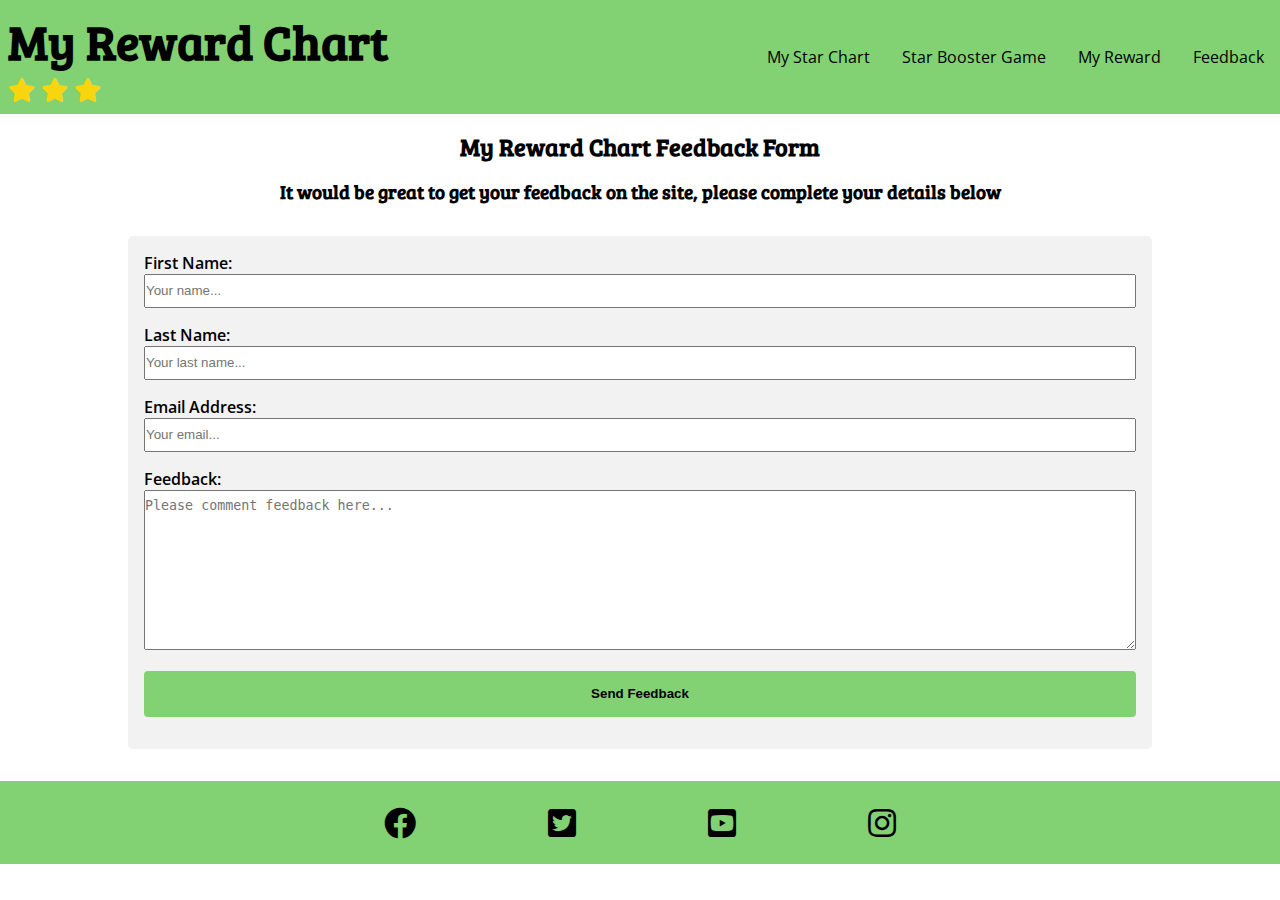
==== feedback.html @ e134c60d "write up the feedback form and style correctly" ====
<!DOCTYPE html>
<html lang="en">
<head>
    <meta charset="UTF-8">
    <meta http-equiv="X-UA-Compatible" content="IE=edge">
    <meta name="viewport" content="width=device-width, initial-scale=1.0">

    <!--favicon, font awesome and css stylesheet link-->

    <link rel="apple-touch-icon" sizes="180x180" href="/apple-touch-icon.png">
    <link rel="icon" type="image/png" sizes="32x32" href="/favicon-32x32.png">
    <link rel="icon" type="image/png" sizes="16x16" href="/favicon-16x16.png">
    <link rel="manifest" href="/site.webmanifest">
    <link rel="stylesheet" href="//use.fontawesome.com/releases/v5.15.3/css/all.css">
    <link rel="stylesheet" href="assets/css/style.css">
    <title>My Reward Chart | Feedback</title>
</head>
<body>

    <!--title and nav bar-->

    <header class="navbar-container">
        <a href="index.html" class="title">
            <h1>My Reward Chart</h1>
            <i class="fas fa-star"></i>
            <i class="fas fa-star"></i>
            <i class="fas fa-star"></i>                
        </a>
                
        <nav>
            <a href="#" class="toggle-button">
                <span class="bar"></span>
                <span class="bar"></span>
                <span class="bar"></span>
            </a>
            <div class="navbar-links">
                <ul>
                    <li><a href="index.html">My Star Chart</a></li>
                    <li><a href="game.html">Star Booster Game</a></li>
                    <li><a href="x">My Reward</a></li>
                    <li><a href="feedback.html">Feedback</a></li>
                </ul>                
            </div>
        </nav>            
    </header>

    <!--feedback form-->

    <section>
        <div class="feedback-container">
            <h2 class="feedback-title">My Reward Chart Feedback Form</h2>
            <h3 class="feedback-outline">It would be great to get your feedback on the site, please complete your details below</h3>
            <form action="https://formdump.codeinstitute.net/" method="POST" name="feedback-form" class="feedback-form">
                <label for="fname">First Name:</label> 
                <input type="text" id="fname" name="fname" placeholder="Your name..." required>
                <br>
                <label for="lname">Last Name:</label>
                <input type="text" id="lname" name="lname" placeholder="Your last name..."required>
                <br>
                <label for="email">Email Address:</label>
                <input type="email" id="email" name="email" placeholder="Your email..."required>
                <br>
                <label for="feedback">Feedback:</label>
                <textarea id="feedback" name="feedback" placeholder="Please comment feedback here..."></textarea>
                <br>
                <input type="submit" value="Send Feedback" class="feedback-btn">
            </form>
        </div>
    </section>

    <!--footer-->

    <footer>
        <ul class="social-networks">
            <li>
                <a href="https://facebook.com" target=_blank rel="noopener" aria-label="Visit our Facebook page (opens in a new tab)"><i class="fab fa-facebook"></i></a>
            </li>
            <li>
                <a href="https://twitter.com" target=_blank rel="noopener" aria-label="Visit our Twitter page (opens in a new tab)"><i class="fab fa-twitter-square"></i></a>
            </li>
            <li>
                <a href="https://youtube.com" target=_blank rel="noopener" aria-label="Visit our YouTube page (opens in a new tab)"><i class="fab fa-youtube-square"></i></a>
            </li>
            <li>
                <a href="https://instagram.com" target=_blank rel="noopener" aria-label="Visit our Instagram page (opens in a new tab)"><i class="fab fa-instagram"></i></a>
            </li>
        </ul>
    </footer>

    <!--link to javascript-->

    <script src="assets/js/script.js"></script>

</body>
</html>
---- assets/css/style.css ----
@import url('https://fonts.googleapis.com/css2?family=Bree+Serif&family=Open+Sans&display=swap');

:root {
    --background: #82D173;
    --cell-size: 100px;
    --mark-size: calc(var(--cell-size) * 0.9);
}

* {
    margin: 0;
    padding: 0;
    box-sizing: border-box;
}

body {
    font-family: 'Open Sans', sans-serif;
}

h1,
h2,
h3 {
    font-family: 'Bree Serif', serif;
}

.fa-star {
    color: rgb(248, 213, 15);
}

/* headings and nav bar */

.navbar-container {
    display: flex;
    position: relative;
    justify-content: space-between;
    align-items: center;
    background: var(--background);
}

.title {
    margin: 0.5rem 4rem 0.5rem 0.5rem;
    font-size: 1.5rem;
    text-decoration: none;
    color: black;
}

.title i {
    font-size: 1.5rem;
}

.navbar-links {
    height: 100%;
}

.navbar-links ul {
    display: flex;
}

.navbar-links li {
    list-style: none;
}

.navbar-links li a {
    display: block;
    color: black;
    text-decoration: none;
    padding: 1rem;
}

.navbar-links li:hover {
    background-color: #C8EBC1;
}

.navbar-links li a:hover {
    text-decoration: underline;
    font-weight: bold;
}

.toggle-button {
    position: absolute;
    top: 5rem;
    right: 1rem;
    display: none;
    flex-direction: column;
    justify-content: space-between;
    width: 30px;
    height: 20px;
}

.toggle-button .bar {
    height: 4px;
    width: 100%;
    background-color: black;
    border-radius: 10px;
}

@media screen and (max-width: 760px) {
    nav {
        width: 100%;
    }

    .navbar-container {
        flex-direction: column;
        align-items: flex-start;
        width: 100%;
    }

    .toggle-button {
        display: flex;
    }

    .navbar-links {
        display: none;
        width: 100%;
    }

    .navbar-links ul {
        width: 100%;
        flex-direction: column;
    }

    .navbar-links ul li {
        text-align: center;
    }

    .navbar-links ul li a {
        padding: 0.5rem 1rem;
    }

    .navbar-links.active {
        display: flex;
    }
}

/* my task and my stars */

.task-container {
    padding: 1rem 0.5rem;
    background-color: #6290C3;
    text-align: center;
    border: 5px solid #3E6165;
    margin: 5px;
}

.task-container input {
    margin-top: 1rem;
    width: 90%;
    padding: 0.75rem;
}

#task-add {
    background: #6D213C;
    color: white;
    font-weight: bold;
}

#task-add:hover {
    color: #6D213C;
    background: white; 
}

.stars-container {
    padding: 1rem 0.5rem;
    background-color: #FE4134;
    text-align: center;
    border: 5px solid #3E6165;
    margin: 5px;
}

.stars-container p {
    margin-top: 1rem;
    padding: 0.75rem;
    font-size: 1.2rem;
}

.stars-container i {
    font-size: 1.5rem;
}

/* my reward chart */

.control::after {
    font-family: "Font Awesome 5 Free";
    font-weight: 900;
    content: "\f005";
    color: rgba(248, 213, 15, 0.2);
}

#star:checked ~ .control::after {
    font-family: "Font Awesome 5 Free";
    font-weight: 900;
    content: "\f005";
    color: rgb(248, 213, 15);
    font-size: 1.2rem;
}

.star-box {
    position: relative;
}

.hidden {
    position: absolute;
    top: 50%;
    left: 50%;
    transform: translate(-50%, -50%);
    height: 35px;
    width: 35px;
    opacity: 0;
    cursor: pointer;
}

table {
    width: 100%;
    border-collapse: collapse;
    border: 5px solid #82D173;
}

table tr:nth-of-type(even) { 
    background: #eee; 
}

table th { 
    background: #3E6165; 
    color: white; 
    font-weight: bold; 
}
  
table th, 
table td { 
    padding: 1rem; 
    border: 1px solid #ccc; 
    text-align: center; 
}

@media screen and (max-width: 760px) {
    .reward-chart-table thead {
        display: none;
    }

    .reward-chart-table tr,
    .reward-chart-table td {
        display: block;
    }

    .reward-chart-table tr:not(last-child) {
        border-bottom: 5px solid #ccc;
    }

    .reward-chart-table td {
        padding-left: 54%;
        position: relative;
    }

    .reward-chart-table td::before {
        position: absolute;
        padding: 5px;
        padding-top: 16px;
        left: 0;
        top: 0;
        bottom: 0;
        width: 50%;
        content: attr(data-col-title);
        background: #3E6165; 
        color: white; 
        font-weight: bold;
    }
}

/* page links */

.booster-button,
.reward-button {
    display: block;
    color: white;
    text-align: center;
    border: 5px solid #3E6165;
    padding: 1rem;
    text-decoration: none;
    text-transform: uppercase;
    margin: 5px;
}

.booster-button:hover,
.reward-button:hover {
    text-decoration: underline;
    font-weight: bold;
}

.booster-button {
    background-color: #6610F2;
}

.reward-button {
    background-color: #ED7E07;
}

/*Footer*/

footer {
    background: var(--background);
    width: 100%;
}

.social-networks {
    text-align: center;
}

.social-networks li {
    display: inline;
}

.social-networks i {
    font-size: 2rem;
    margin: 2% 5%;
    color: black;
}

/*Star Booster Game*/

.game-score {
    padding: 1rem 0.5rem;
    background-color: #6610f2;
    text-align: center;
    border: 5px solid #3E6165;
    margin: 5px;
    color: white;
}

.game-score h2 {
    margin-bottom: 1rem;
}

.game-score p {
    font-size: 1.2rem;
}

.game-type {
    margin-bottom: 4rem;
}

.instructions {
    text-decoration: underline;
    cursor: pointer;
}

.star-game-container {
    padding: 1rem;
    margin: auto;
    margin-left: 5px;
    margin-right: 5px;
    top: 50%;
    left: 50%;
    border: 5px solid #82D173;
    text-align: center;
}

.weapons {
    width: 100%;
    margin: auto;
    display: flex;
    justify-content: space-evenly;
}

.weapons button {
    background-color: var(--background);
    border: none;
    border-radius: 50%;
    font-size: 3rem;
    height: 6rem;
    width: 6rem;
    cursor: pointer;
    margin: 0 0.5rem;
}

.weapons button:hover {
    background-color: white;
    color: var(--background);
    border: 5px solid #82D173;
}

.details {
    margin-top: 4rem;
    font-weight: 600;
    font-size: 1.2rem;    
}

#result {
    width: 180px;
    padding: 10px 0;
    margin: 30px auto;
    letter-spacing: 0.5px;
}

#user-choice,
#computer-choice {
    margin-bottom: 10px;
}

/*Final Star Total*/

.final-stars-container {
    padding: 1rem 0.5rem;
    background-color: silver;
    background-image: linear-gradient(to bottom right, silver, white);
    text-align: center;
    border: 5px solid #3E6165;
    margin: 5px;
}

.final-stars-container p {
    margin-top: 1rem;
    padding: 0.75rem;
    font-size: 1.2rem;
    font-weight: 800;
}

.final-stars-container i {
    font-size: 3rem;
}

/*Feedback Form*/

.feedback-container h2,
.feedback-container h3 {
    text-align: center;
    margin: 1rem;
}

.feedback-form {
    max-width: 80%;
    margin: 2rem auto;
    border-radius: 5px;
    background-color: #f2f2f2;
    padding: 1rem;
    font-weight: 600;
}

.feedback-form input,
.feedback-form textarea {
    width: 100%;
    margin-bottom: 1rem;
    line-height: 30px;
}

.feedback-form textarea {
    height: 10rem;
}

.feedback-btn {
    background-color: var(--background);
    padding: 0.5rem 1rem;
    border: none;
    border-radius: 4px;
    cursor: pointer;
    font-weight: 600;
}

.feedback-btn:hover {
    background-color: black;
    color: white;
}
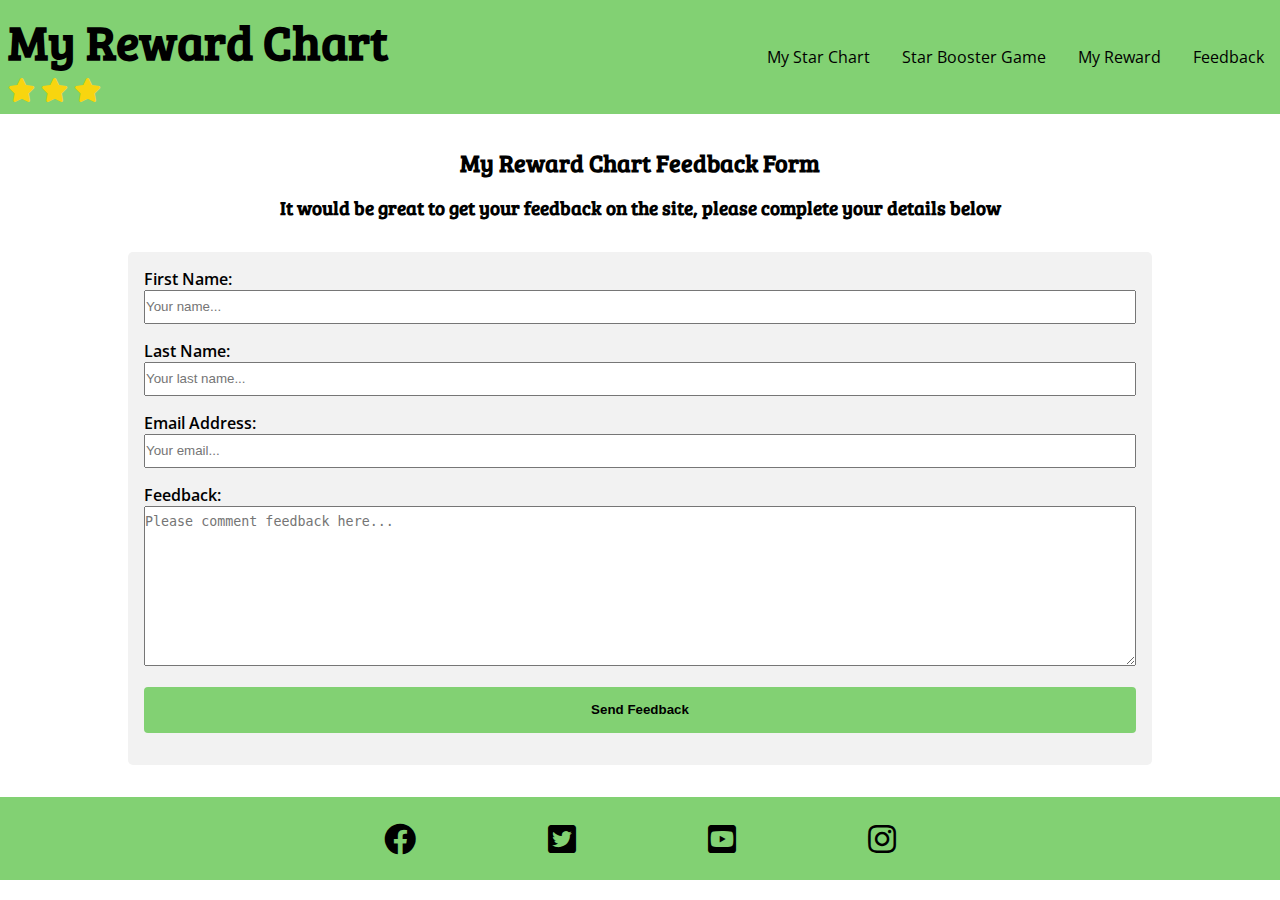
==== commit b150955b: "write up of testing in the readme file and upload on validator files" ====
--- a/feedback.html
+++ b/feedback.html
@@ -4,6 +4,8 @@
     <meta charset="UTF-8">
     <meta http-equiv="X-UA-Compatible" content="IE=edge">
     <meta name="viewport" content="width=device-width, initial-scale=1.0">
+    <meta name="description" content="My Reward Chart is a weekly interactive reward tool for rewarding children on good behaviour">
+    <meta name="keywords" content="reward chart, kids reward chart, childrens reward chart, reward table, star chart, reward tracker, task tracker, behaviour chart">
 
     <!--favicon, font awesome and css stylesheet link-->
 
@@ -28,7 +30,7 @@
         </a>
                 
         <nav>
-            <a href="#" class="toggle-button">
+            <a class="toggle-button">
                 <span class="bar"></span>
                 <span class="bar"></span>
                 <span class="bar"></span>
@@ -37,7 +39,7 @@
                 <ul>
                     <li><a href="index.html">My Star Chart</a></li>
                     <li><a href="game.html">Star Booster Game</a></li>
-                    <li><a href="x">My Reward</a></li>
+                    <li><a href="reward.html">My Reward</a></li>
                     <li><a href="feedback.html">Feedback</a></li>
                 </ul>                
             </div>
@@ -55,10 +57,10 @@
                 <input type="text" id="fname" name="fname" placeholder="Your name..." required>
                 <br>
                 <label for="lname">Last Name:</label>
-                <input type="text" id="lname" name="lname" placeholder="Your last name..."required>
+                <input type="text" id="lname" name="lname" placeholder="Your last name..." required>
                 <br>
                 <label for="email">Email Address:</label>
-                <input type="email" id="email" name="email" placeholder="Your email..."required>
+                <input type="email" id="email" name="email" placeholder="Your email..." required>
                 <br>
                 <label for="feedback">Feedback:</label>
                 <textarea id="feedback" name="feedback" placeholder="Please comment feedback here..."></textarea>
--- a/assets/css/style.css
+++ b/assets/css/style.css
@@ -14,6 +14,9 @@
 
 body {
     font-family: 'Open Sans', sans-serif;
+    width: 100%;
+    max-width: 2000px;
+    margin: auto;
 }
 
 h1,
@@ -34,6 +37,7 @@
     justify-content: space-between;
     align-items: center;
     background: var(--background);
+    margin-bottom: 2rem;
 }
 
 .title {
@@ -84,6 +88,7 @@
     justify-content: space-between;
     width: 30px;
     height: 20px;
+    cursor: pointer;
 }
 
 .toggle-button .bar {
@@ -93,7 +98,7 @@
     border-radius: 10px;
 }
 
-@media screen and (max-width: 760px) {
+@media screen and (max-width: 767px) {
     nav {
         width: 100%;
     }
@@ -156,6 +161,7 @@
 #task-add:hover {
     color: #6D213C;
     background: white; 
+    cursor: pointer;
 }
 
 .stars-container {
@@ -169,11 +175,12 @@
 .stars-container p {
     margin-top: 1rem;
     padding: 0.75rem;
-    font-size: 1.2rem;
+    font-size: 1.25rem;
+    font-weight: bold;
 }
 
 .stars-container i {
-    font-size: 1.5rem;
+    font-size: 2rem;
 }
 
 /* my reward chart */
@@ -210,6 +217,8 @@
 
 table {
     width: 100%;
+    margin: 2rem auto;
+    table-layout: fixed;
     border-collapse: collapse;
     border: 5px solid #82D173;
 }
@@ -231,7 +240,11 @@
     text-align: center; 
 }
 
-@media screen and (max-width: 760px) {
+@media screen and (max-width: 767px) {
+    .hidden {
+        width: 100%;
+    }
+    
     .reward-chart-table thead {
         display: none;
     }
@@ -258,17 +271,31 @@
         top: 0;
         bottom: 0;
         width: 50%;
-        content: attr(data-col-title);
+        content: attr(data-title);
         background: #3E6165; 
         color: white; 
         font-weight: bold;
     }
 }
 
+@media screen and (min-width: 1024px) {
+    .task-stars-container {
+        display: flex;
+        flex-direction: row;
+    }
+    .task-container,
+    .stars-container, 
+    .game-score {
+    width: 50%;
+    }
+}
+
 /* page links */
 
 .booster-button,
-.reward-button {
+.reward-button,
+.claim-reward,
+.reset {
     display: block;
     color: white;
     text-align: center;
@@ -280,7 +307,8 @@
 }
 
 .booster-button:hover,
-.reward-button:hover {
+.reward-button:hover,
+.reset:hover {
     text-decoration: underline;
     font-weight: bold;
 }
@@ -291,6 +319,17 @@
 
 .reward-button {
     background-color: #ED7E07;
+}
+
+@media screen and (min-width: 1024px) {
+    .links {
+        display: flex;
+        flex-direction: row;
+    }
+    .booster-button, 
+    .reward-button {
+    width: 50%;
+    }
 }
 
 /*Footer*/
@@ -298,6 +337,7 @@
 footer {
     background: var(--background);
     width: 100%;
+    margin-top: 2rem;
 }
 
 .social-networks {
@@ -344,7 +384,7 @@
 
 .star-game-container {
     padding: 1rem;
-    margin: auto;
+    margin: 2rem auto;
     margin-left: 5px;
     margin-right: 5px;
     top: 50%;
@@ -395,6 +435,15 @@
     margin-bottom: 10px;
 }
 
+.result-selection {
+    opacity: 0.5;
+}
+
+.result-selection.winner {
+    opacity: 1;
+    font-size: 1.5rem;
+}
+
 /*Final Star Total*/
 
 .final-stars-container {
@@ -415,6 +464,82 @@
 
 .final-stars-container i {
     font-size: 3rem;
+}
+
+.reward-button-two {
+    display: block;
+    color: white;
+    text-align: center;
+    border: 5px solid #3E6165;
+    padding: 1rem;
+    text-decoration: none;
+    text-transform: uppercase;
+    margin: 5px;
+    background-color: #ED7E07;
+}
+
+.reward-button-two:hover {
+    text-decoration: underline;
+    font-weight: bold;
+}
+
+/*Reward Page*/
+
+.reward-choice {
+    padding: 1rem 0.5rem;
+    text-align: center;
+    border: 5px solid #3E6165;
+    margin: 5px;
+    background-color: #f2f2f2;
+}
+
+.reward-choice img {
+    width: 200px;
+    height: 200px;
+    border: 5px solid rgb(248, 213, 15);
+    border-radius: 50%;
+}
+
+.reward-choice p {
+    font-weight: 800;
+    font-size: 1.2rem;
+    padding: 0.2rem;
+}
+
+.reward-choice i {
+    font-size: 2rem;
+}
+
+.claim-reward {
+    color: black;
+    background-color: var(--background);
+    width: 200px;
+    margin: auto;
+    cursor: pointer;
+}
+
+.claim-reward:hover {
+    background-color: rgb(248, 213, 15);
+}
+
+.reset {
+    background-color: #6d213c;
+    margin-top: 2rem;
+    margin-bottom: 2rem;
+    cursor: pointer;
+}
+
+@media screen and (min-width: 767px) {
+    .reward-container {
+        display: flex;
+        flex-direction: row;
+        flex-wrap: wrap;
+        justify-content: space-around;
+        align-items: center;
+    }
+    .reward-choice {
+        width: 48%;
+    }
 }
 
 /*Feedback Form*/
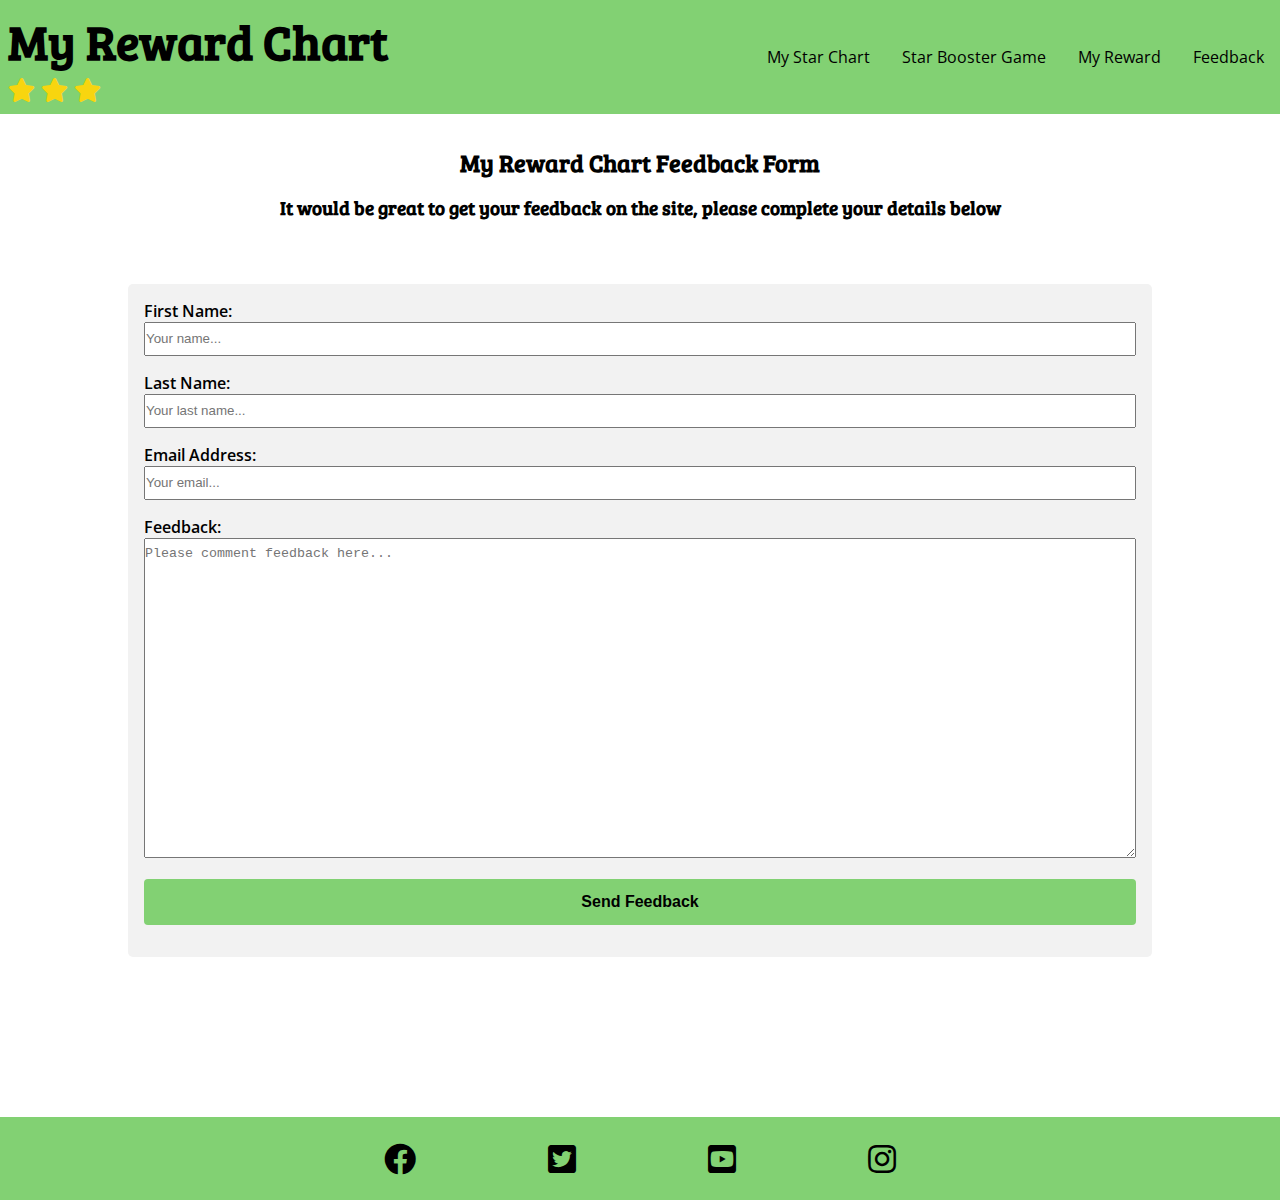
==== commit 91f792fe: "correct favicon links and amend reward typing error" ====
--- a/feedback.html
+++ b/feedback.html
@@ -9,9 +9,9 @@
 
     <!--favicon, font awesome and css stylesheet link-->
 
-    <link rel="apple-touch-icon" sizes="180x180" href="/apple-touch-icon.png">
-    <link rel="icon" type="image/png" sizes="32x32" href="/favicon-32x32.png">
-    <link rel="icon" type="image/png" sizes="16x16" href="/favicon-16x16.png">
+    <link rel="apple-touch-icon" sizes="180x180" href="assets/images/favicon_io/apple-touch-icon.png">
+    <link rel="icon" type="image/png" sizes="32x32" href="assets/images/favicon_io/favicon-32x32.png">
+    <link rel="icon" type="image/png" sizes="16x16" href="assets/images/favicon_io/favicon-16x16.png">
     <link rel="manifest" href="/site.webmanifest">
     <link rel="stylesheet" href="//use.fontawesome.com/releases/v5.15.3/css/all.css">
     <link rel="stylesheet" href="assets/css/style.css">
--- a/assets/css/style.css
+++ b/assets/css/style.css
@@ -2,8 +2,6 @@
 
 :root {
     --background: #82D173;
-    --cell-size: 100px;
-    --mark-size: calc(var(--cell-size) * 0.9);
 }
 
 * {
@@ -17,6 +15,7 @@
     width: 100%;
     max-width: 2000px;
     margin: auto;
+    min-height: 100%;
 }
 
 h1,
@@ -192,7 +191,7 @@
     color: rgba(248, 213, 15, 0.2);
 }
 
-#star:checked ~ .control::after {
+.star:checked ~ .control::after {
     font-family: "Font Awesome 5 Free";
     font-weight: 900;
     content: "\f005";
@@ -278,26 +277,24 @@
     }
 }
 
-@media screen and (min-width: 1024px) {
-    .task-stars-container {
-        display: flex;
-        flex-direction: row;
-    }
-    .task-container,
-    .stars-container, 
-    .game-score {
-    width: 50%;
-    }
-}
-
 /* page links */
 
 .booster-button,
-.reward-button,
 .claim-reward,
 .reset {
     display: block;
     color: white;
+    text-align: center;
+    border: 5px solid #3E6165;
+    padding: 1rem;
+    text-decoration: none;
+    text-transform: uppercase;
+    margin: 5px;
+}
+
+.reward-button {
+    display: block;
+    color: black;
     text-align: center;
     border: 5px solid #3E6165;
     padding: 1rem;
@@ -313,12 +310,23 @@
     font-weight: bold;
 }
 
+.reset {
+    background-color: #6d213c;
+    margin-top: 2rem;
+    margin-bottom: 2rem;
+    cursor: pointer;
+}
+
 .booster-button {
     background-color: #6610F2;
 }
 
 .reward-button {
     background-color: #ED7E07;
+}
+
+.links {
+    margin: 5rem auto;
 }
 
 @media screen and (min-width: 1024px) {
@@ -337,11 +345,11 @@
 footer {
     background: var(--background);
     width: 100%;
-    margin-top: 2rem;
 }
 
 .social-networks {
     text-align: center;
+    margin-top: 5rem;
 }
 
 .social-networks li {
@@ -456,8 +464,6 @@
 }
 
 .final-stars-container p {
-    margin-top: 1rem;
-    padding: 0.75rem;
     font-size: 1.2rem;
     font-weight: 800;
 }
@@ -468,13 +474,13 @@
 
 .reward-button-two {
     display: block;
-    color: white;
+    color: black;
     text-align: center;
     border: 5px solid #3E6165;
     padding: 1rem;
     text-decoration: none;
     text-transform: uppercase;
-    margin: 5px;
+    margin: 5rem 5px;
     background-color: #ED7E07;
 }
 
@@ -522,11 +528,10 @@
     background-color: rgb(248, 213, 15);
 }
 
-.reset {
-    background-color: #6d213c;
-    margin-top: 2rem;
-    margin-bottom: 2rem;
-    cursor: pointer;
+#claimed {
+    font-size: 4rem;
+    font-weight: bold;
+    text-align: center;
 }
 
 @media screen and (min-width: 767px) {
@@ -534,7 +539,7 @@
         display: flex;
         flex-direction: row;
         flex-wrap: wrap;
-        justify-content: space-around;
+        justify-content:space-evenly;
         align-items: center;
     }
     .reward-choice {
@@ -544,6 +549,10 @@
 
 /*Feedback Form*/
 
+.feedback-container {
+    margin-bottom: 10rem;
+}
+
 .feedback-container h2,
 .feedback-container h3 {
     text-align: center;
@@ -552,7 +561,7 @@
 
 .feedback-form {
     max-width: 80%;
-    margin: 2rem auto;
+    margin: 4rem auto;
     border-radius: 5px;
     background-color: #f2f2f2;
     padding: 1rem;
@@ -567,7 +576,7 @@
 }
 
 .feedback-form textarea {
-    height: 10rem;
+    height: 20rem;
 }
 
 .feedback-btn {
@@ -577,6 +586,7 @@
     border-radius: 4px;
     cursor: pointer;
     font-weight: 600;
+    font-size: 1rem;
 }
 
 .feedback-btn:hover {
